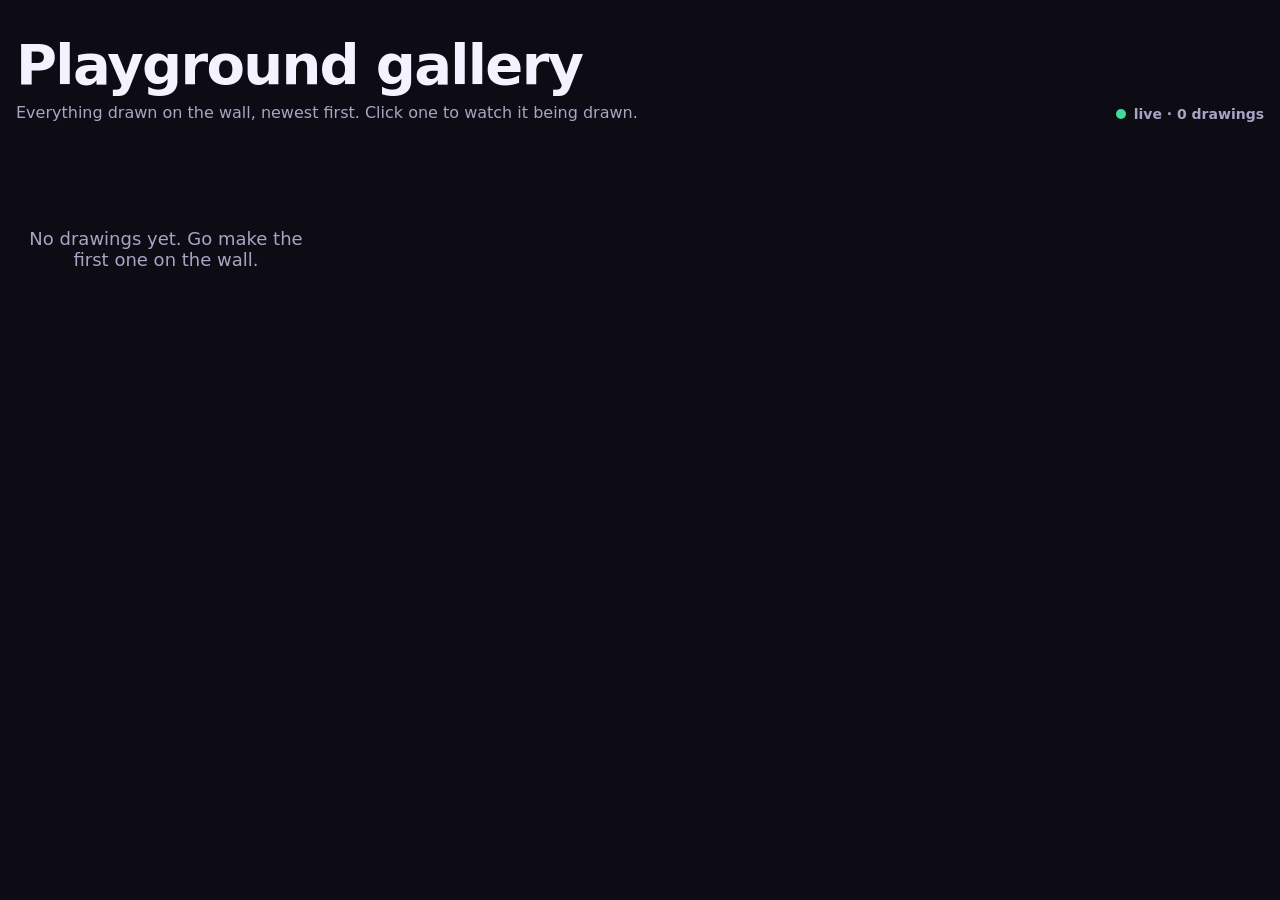
==== gallery.html @ fc292bc7 "Gesture drawing playground prototype Webcam hand and body tracking with MediaPipe, a p5.js wall canv" ====
<!doctype html>
<html lang="en">
<head>
<meta charset="utf-8">
<meta name="viewport" content="width=device-width,initial-scale=1">
<title>Playground Gallery</title>
<link rel="stylesheet" href="css/style.css">
<style>
  html, body { overflow: auto; }
  .wrap { max-width: 1280px; margin: 0 auto; padding: 32px 16px 80px; }
  header { display: flex; justify-content: space-between; align-items: end; gap: 16px; flex-wrap: wrap; margin-bottom: 28px; }
  h1 { font-size: clamp(32px, 6vw, 56px); margin: 0; letter-spacing: -0.03em; }
  .sub { color: var(--muted); margin: 6px 0 0; }
  .live { display: inline-flex; align-items: center; gap: 8px; font-weight: 700; font-size: 14px; color: var(--muted); }
  .live i { width: 10px; height: 10px; border-radius: 50%; background: var(--green); box-shadow: 0 0 0 0 var(--green); animation: pulse 2s infinite; }
  @keyframes pulse { 70% { box-shadow: 0 0 0 10px transparent; } }
  .grid { display: grid; grid-template-columns: repeat(auto-fill, minmax(240px, 1fr)); gap: 16px; }
  .tile { all: unset; cursor: pointer; display: block; background: #15131f; border: 1px solid var(--line); border-radius: 16px; overflow: hidden; transition: transform .2s; }
  .tile:hover, .tile:focus-visible { transform: translateY(-3px); outline: 2px solid var(--yellow); }
  .tile img { display: block; width: 100%; aspect-ratio: 4/3; object-fit: contain; background: var(--bg); }
  .tile .meta { padding: 10px 14px; font-size: 13px; color: var(--muted); display: flex; justify-content: space-between; }
  .tile.new { animation: pop .8s ease; }
  @keyframes pop { from { transform: scale(.85); opacity: 0; } }
  .empty { color: var(--muted); padding: 60px 0; text-align: center; font-size: 18px; }
  dialog { border: 0; padding: 0; background: transparent; max-width: min(1100px, 94vw); width: 100%; color: var(--text); }
  dialog::backdrop { background: rgba(5, 4, 10, .85); backdrop-filter: blur(6px); }
  .viewer { background: #15131f; border: 1px solid var(--line); border-radius: 18px; overflow: hidden; }
  #replay { display: grid; place-items: center; background: var(--bg); }
  #replay canvas { max-width: 100%; max-height: 72vh; height: auto !important; width: auto !important; }
  .bar { display: flex; gap: 10px; padding: 12px; align-items: center; flex-wrap: wrap; }
  .bar .grow { flex: 1; color: var(--muted); font-size: 14px; }
</style>
</head>
<body>
  <div class="wrap">
    <header>
      <div>
        <h1>Playground gallery</h1>
        <p class="sub">Everything drawn on the wall, newest first. Click one to watch it being drawn.</p>
      </div>
      <span class="live"><i></i><span id="count">loading…</span></span>
    </header>
    <div id="grid" class="grid"></div>
  </div>

  <dialog id="dlg">
    <div class="viewer">
      <div id="replay"></div>
      <div class="bar">
        <span class="grow" id="info"></span>
        <button class="btn" id="again">↻ Replay</button>
        <a class="btn" id="dl" download>Download PNG</a>
        <button class="btn" id="close">Close</button>
      </div>
    </div>
  </dialog>

  <script src="vendor/p5.min.js"></script>
  <script type="module">
    import { store } from './js/store.js';
    import { drawSegment } from './js/render.js';

    const grid = document.getElementById('grid');
    const fmt = t => new Date(t).toLocaleString([], { day: 'numeric', month: 'short', hour: '2-digit', minute: '2-digit' });
    let known = new Set();

    async function load() {
      const items = await store.list();
      document.getElementById('count').textContent = `live · ${items.length} drawing${items.length === 1 ? '' : 's'}`;
      if (!items.length) { grid.innerHTML = '<p class="empty">No drawings yet. Go make the first one on the wall.</p>'; return; }
      if (grid.querySelector('.empty')) grid.innerHTML = '';
      const first = known.size === 0;
      items.slice().reverse().forEach(d => {
        if (known.has(d.id)) return;
        known.add(d.id);
        const b = document.createElement('button');
        b.className = 'tile' + (first ? '' : ' new');
        b.innerHTML = `<img alt="Drawing from ${fmt(d.createdAt)}" loading="lazy"><div class="meta"><span>${fmt(d.createdAt)}</span><span>${d.people ? d.people + ' 👤' : ''}</span></div>`;
        b.querySelector('img').src = d.png;
        b.onclick = () => open(d.id);
        grid.prepend(b);
      });
    }

    // ---- replay ----
    let sketch;
    async function open(id) {
      const d = await store.get(id);
      if (!d) return;
      document.getElementById('info').textContent = `${fmt(d.createdAt)} · ${d.strokes?.length || 0} strokes`;
      const dl = document.getElementById('dl'); dl.href = d.png; dl.download = `playground-${d.id}.png`;
      document.getElementById('dlg').showModal();
      sketch?.remove();
      sketch = new p5(p => {
        let events, i, ink, k;
        const reset = () => {
          // Flatten strokes into segments ordered by time.
          events = [];
          for (const s of d.strokes || []) s.pts.forEach((pt, j) => events.push({ s, j, t: pt[3] }));
          events.sort((a, b) => a.t - b.t);
          // Squeeze the timeline: long pauses shrink, whole replay ~8s max.
          let tt = 0, prev = events[0]?.t ?? 0;
          for (const e of events) { tt += Math.min(e.t - prev, 250); prev = e.t; e.rt = tt; }
          k = tt > 8000 ? 8000 / tt : 1;
          i = 0; p.start = p.millis();
          ink.clear();
        };
        p.setup = () => {
          const scale = Math.min(1, 1600 / Math.max(d.width, d.height));
          p.createCanvas(Math.ceil(d.width * scale), Math.ceil(d.height * scale)).parent('replay');
          p.pixelDensity(1);
          ink = p.createGraphics(p.width, p.height); ink.pixelDensity(1); ink.scale(scale); ink.strokeCap(p.ROUND);
          reset();
          document.getElementById('again').onclick = reset;
        };
        p.draw = () => {
          const t = (p.millis() - p.start) / k;
          while (i < events.length && events[i].rt <= t) {
            const { s, j } = events[i];
            drawSegment(ink, s, s.pts[Math.max(0, j - 1)], s.pts[j], 0, 0, j);
            i++;
          }
          p.background('#0d0c14'); p.image(ink, 0, 0);
        };
      });
    }
    const dlg = document.getElementById('dlg');
    document.getElementById('close').onclick = () => dlg.close();
    dlg.addEventListener('close', () => { sketch?.remove(); sketch = null; });

    load();
    store.subscribe(() => load());
  </script>
</body>
</html>
---- css/style.css ----
:root {
  --bg: #0d0c14;
  --panel: rgba(20, 18, 32, 0.72);
  --line: rgba(255, 255, 255, 0.12);
  --text: #f4f2ff;
  --muted: #a9a4c4;
  --pink: #ff4d8d;
  --yellow: #ffd23f;
  --green: #3ddc97;
  --font: ui-rounded, "SF Pro Rounded", system-ui, -apple-system, "Segoe UI", sans-serif;
}
* { box-sizing: border-box; }
html, body { margin: 0; height: 100%; background: var(--bg); color: var(--text); font-family: var(--font); overflow: hidden; }
#stage, #stage canvas { position: fixed; inset: 0; display: block; }
#cam { position: absolute; width: 1px; height: 1px; opacity: 0; pointer-events: none; }

.hud { position: fixed; left: 0; right: 0; padding: 18px 24px; display: flex; align-items: center; gap: 16px; pointer-events: none; z-index: 2; }
.hud.top { top: 0; justify-content: space-between; }
.hud.bottom { bottom: 0; align-items: flex-end; justify-content: space-between; padding-right: 340px; }
.hud .right { display: flex; gap: 10px; pointer-events: auto; }
.brand { font-weight: 800; font-size: 20px; letter-spacing: -0.01em; }
.brand span { font-weight: 500; color: var(--muted); font-size: 14px; margin-left: 10px; }

.btn, .seg button, .primary {
  font: inherit; font-weight: 700; font-size: 14px; color: var(--text); text-decoration: none; cursor: pointer;
  background: var(--panel); border: 1px solid var(--line); border-radius: 999px; padding: 8px 14px; backdrop-filter: blur(10px);
}
.seg { display: flex; background: var(--panel); border: 1px solid var(--line); border-radius: 999px; padding: 3px; }
.seg button { border: 0; background: transparent; padding: 6px 12px; color: var(--muted); }
body[data-mode="hands"] [data-mode-btn="hands"], body[data-mode="body"] [data-mode-btn="body"] { background: var(--text); color: var(--bg); }

.legend { list-style: none; margin: 0; padding: 0; display: flex; flex-wrap: wrap; gap: 8px; max-width: 980px; }
.legend li { background: var(--panel); border: 1px solid var(--line); border-radius: 999px; padding: 7px 14px 7px 8px; font-size: 15px; font-weight: 600; display: flex; align-items: center; gap: 8px; backdrop-filter: blur(10px); }
.legend li b { font-size: 20px; line-height: 1; }
.legend li.z { color: var(--muted); }
body[data-mode="hands"] .body-only, body[data-mode="body"] .hands-only { display: none; }
body.hide-help .help .legend { display: none; }
#status { color: var(--muted); font-size: 12px; font-variant-numeric: tabular-nums; white-space: nowrap; position: fixed; right: 24px; top: 64px; }

#toast {
  position: fixed; left: 50%; top: 80px; transform: translate(-50%, -20px); opacity: 0; transition: .25s ease;
  background: var(--text); color: var(--bg); font-weight: 800; font-size: 20px; padding: 12px 22px; border-radius: 999px; z-index: 5; pointer-events: none;
}
#toast.show { opacity: 1; transform: translate(-50%, 0); }
#flash { position: fixed; inset: 0; background: #fff; opacity: 0; pointer-events: none; z-index: 4; }
#flash.go { animation: flash .6s ease-out; }
@keyframes flash { from { opacity: .7; } to { opacity: 0; } }

#intro { position: fixed; inset: 0; display: grid; place-items: center; z-index: 10; background: radial-gradient(1200px 600px at 30% 20%, #2a1840 0%, var(--bg) 60%); }
#intro .card { max-width: 560px; padding: 40px; text-align: center; }
#intro h1 { font-size: clamp(40px, 7vw, 72px); margin: 0 0 12px; letter-spacing: -0.03em; background: linear-gradient(90deg, var(--pink), var(--yellow), var(--green)); -webkit-background-clip: text; background-clip: text; color: transparent; }
#intro p { color: var(--muted); font-size: 18px; line-height: 1.5; }
.primary { font-size: 18px; padding: 14px 28px; background: var(--text); color: var(--bg); margin: 12px 0; }
#intro.loading .primary { opacity: .6; pointer-events: none; }
#err { color: var(--pink) !important; min-height: 1em; }
.keys { font-size: 13px !important; }
kbd { font: inherit; font-weight: 700; border: 1px solid var(--line); border-radius: 6px; padding: 1px 6px; color: var(--text); }
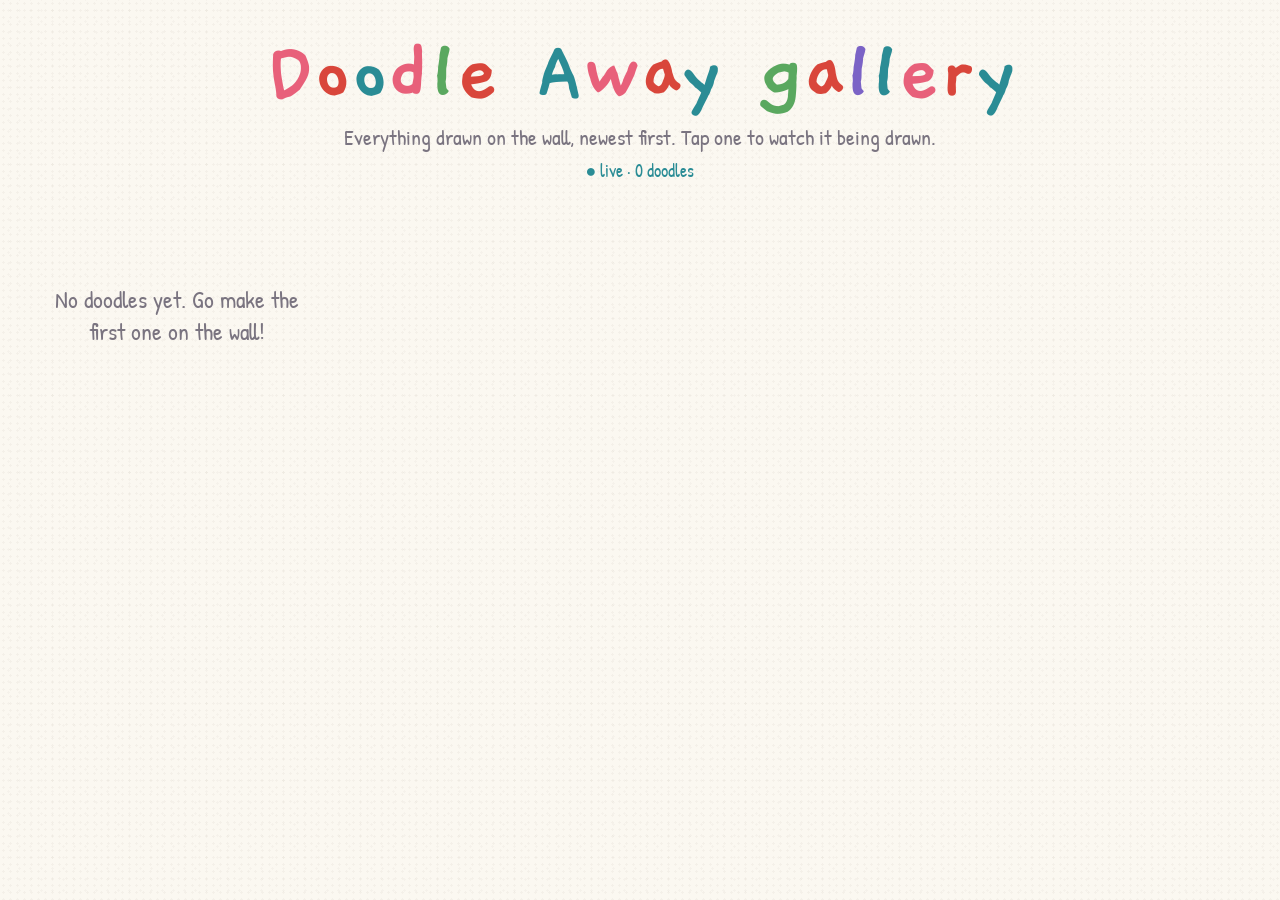
==== commit a5722716: "Doodle Away restyle: two hands only, three gestures Hand-drawn paper look from the Doodle Away sheet" ====
--- a/gallery.html
+++ b/gallery.html
@@ -3,42 +3,46 @@
 <head>
 <meta charset="utf-8">
 <meta name="viewport" content="width=device-width,initial-scale=1">
-<title>Playground Gallery</title>
+<title>Doodle Away Gallery</title>
 <link rel="stylesheet" href="css/style.css">
 <style>
-  html, body { overflow: auto; }
-  .wrap { max-width: 1280px; margin: 0 auto; padding: 32px 16px 80px; }
-  header { display: flex; justify-content: space-between; align-items: end; gap: 16px; flex-wrap: wrap; margin-bottom: 28px; }
-  h1 { font-size: clamp(32px, 6vw, 56px); margin: 0; letter-spacing: -0.03em; }
-  .sub { color: var(--muted); margin: 6px 0 0; }
-  .live { display: inline-flex; align-items: center; gap: 8px; font-weight: 700; font-size: 14px; color: var(--muted); }
-  .live i { width: 10px; height: 10px; border-radius: 50%; background: var(--green); box-shadow: 0 0 0 0 var(--green); animation: pulse 2s infinite; }
-  @keyframes pulse { 70% { box-shadow: 0 0 0 10px transparent; } }
-  .grid { display: grid; grid-template-columns: repeat(auto-fill, minmax(240px, 1fr)); gap: 16px; }
-  .tile { all: unset; cursor: pointer; display: block; background: #15131f; border: 1px solid var(--line); border-radius: 16px; overflow: hidden; transition: transform .2s; }
-  .tile:hover, .tile:focus-visible { transform: translateY(-3px); outline: 2px solid var(--yellow); }
-  .tile img { display: block; width: 100%; aspect-ratio: 4/3; object-fit: contain; background: var(--bg); }
-  .tile .meta { padding: 10px 14px; font-size: 13px; color: var(--muted); display: flex; justify-content: space-between; }
-  .tile.new { animation: pop .8s ease; }
-  @keyframes pop { from { transform: scale(.85); opacity: 0; } }
-  .empty { color: var(--muted); padding: 60px 0; text-align: center; font-size: 18px; }
-  dialog { border: 0; padding: 0; background: transparent; max-width: min(1100px, 94vw); width: 100%; color: var(--text); }
-  dialog::backdrop { background: rgba(5, 4, 10, .85); backdrop-filter: blur(6px); }
-  .viewer { background: #15131f; border: 1px solid var(--line); border-radius: 18px; overflow: hidden; }
-  #replay { display: grid; place-items: center; background: var(--bg); }
-  #replay canvas { max-width: 100%; max-height: 72vh; height: auto !important; width: auto !important; }
-  .bar { display: flex; gap: 10px; padding: 12px; align-items: center; flex-wrap: wrap; }
-  .bar .grow { flex: 1; color: var(--muted); font-size: 14px; }
+  .wrap { max-width: 1240px; margin: 0 auto; padding: 28px 16px 80px; }
+  header { text-align: center; margin-bottom: 36px; }
+  header h1 { font-family: var(--title); font-size: clamp(48px, 9vw, 88px); margin: 0; line-height: 1; }
+  header h1 span { display: inline-block; transform: rotate(var(--r, 0deg)); }
+  header p { font-size: 22px; color: var(--muted); margin: 6px 0 0; }
+  .live { font-size: 18px; color: var(--teal); }
+  .grid { display: grid; grid-template-columns: repeat(auto-fill, minmax(230px, 1fr)); gap: 40px 28px; }
+  .card {
+    all: unset; cursor: pointer; display: block; position: relative; background: #fff; padding: 10px 10px 6px;
+    box-shadow: 2px 4px 12px rgba(0, 0, 0, .1); transform: rotate(var(--r, 0deg)); transition: transform .2s;
+  }
+  .card::before { /* washi tape */
+    content: ''; position: absolute; left: 50%; top: -12px; width: 76px; height: 22px; transform: translateX(-50%) rotate(var(--tr, -3deg));
+    background: var(--tape, rgba(232, 96, 122, .45));
+  }
+  .card:hover, .card:focus-visible { transform: rotate(0deg) scale(1.03); z-index: 1; }
+  .card:focus-visible { outline: 2.5px dashed var(--ink); outline-offset: 4px; }
+  .card img { display: block; width: 100%; aspect-ratio: 4/3; object-fit: contain; background: var(--paper); }
+  .card .meta { text-align: center; font-size: 18px; color: var(--muted); padding-top: 4px; }
+  .card.new { animation: drop .7s ease; }
+  @keyframes drop { from { transform: translateY(-30px) rotate(8deg); opacity: 0; } }
+  .empty { text-align: center; font-size: 24px; color: var(--muted); padding: 40px 0; }
+  dialog { border: 0; padding: 0; background: transparent; max-width: min(1100px, 94vw); width: 100%; color: var(--ink); }
+  dialog::backdrop { background: rgba(60, 50, 40, .45); }
+  .viewer { background: #fff; padding: 14px; box-shadow: 4px 8px 30px rgba(0, 0, 0, .2); }
+  #replay { display: grid; place-items: center; background: var(--paper); }
+  #replay canvas { max-width: 100%; max-height: 70vh; height: auto !important; width: auto !important; }
+  .bar { display: flex; gap: 12px; padding-top: 12px; align-items: center; flex-wrap: wrap; }
+  .bar .grow { flex: 1; color: var(--muted); font-size: 20px; }
 </style>
 </head>
 <body>
   <div class="wrap">
     <header>
-      <div>
-        <h1>Playground gallery</h1>
-        <p class="sub">Everything drawn on the wall, newest first. Click one to watch it being drawn.</p>
-      </div>
-      <span class="live"><i></i><span id="count">loading…</span></span>
+      <h1 id="title" aria-label="Doodle Away gallery"></h1>
+      <p>Everything drawn on the wall, newest first. Tap one to watch it being drawn.</p>
+      <p class="live" id="count">loading…</p>
     </header>
     <div id="grid" class="grid"></div>
   </div>
@@ -48,9 +52,9 @@
       <div id="replay"></div>
       <div class="bar">
         <span class="grow" id="info"></span>
-        <button class="btn" id="again">↻ Replay</button>
-        <a class="btn" id="dl" download>Download PNG</a>
-        <button class="btn" id="close">Close</button>
+        <button class="btn" id="again">↻ replay</button>
+        <a class="btn" id="dl" download>download</a>
+        <button class="btn" id="close">close</button>
       </div>
     </div>
   </dialog>
@@ -60,45 +64,52 @@
     import { store } from './js/store.js';
     import { drawSegment } from './js/render.js';
 
+    const colors = ['#e8607a', '#d9463b', '#2a8c95', '#e8607a', '#5aa85f', '#d9463b', '#7b63c6', '#2a8c95'];
+    document.getElementById('title').innerHTML = [...'Doodle Away gallery'].map((ch, i) =>
+      ch === ' ' ? ' ' : `<span style="color:${colors[i % colors.length]};--r:${((i * 37) % 9) - 4}deg">${ch}</span>`).join('');
+
+    const tapes = ['rgba(232,96,122,.45)', 'rgba(42,140,149,.35)', 'rgba(242,182,48,.5)', 'rgba(123,99,198,.35)', 'rgba(90,168,95,.4)'];
     const grid = document.getElementById('grid');
     const fmt = t => new Date(t).toLocaleString([], { day: 'numeric', month: 'short', hour: '2-digit', minute: '2-digit' });
-    let known = new Set();
+    const known = new Set();
+    const hash = s => [...s].reduce((a, c) => (a * 31 + c.charCodeAt(0)) >>> 0, 7);
 
     async function load() {
       const items = await store.list();
-      document.getElementById('count').textContent = `live · ${items.length} drawing${items.length === 1 ? '' : 's'}`;
-      if (!items.length) { grid.innerHTML = '<p class="empty">No drawings yet. Go make the first one on the wall.</p>'; return; }
-      if (grid.querySelector('.empty')) grid.innerHTML = '';
+      document.getElementById('count').textContent = `● live · ${items.length} doodle${items.length === 1 ? '' : 's'}`;
+      if (!items.length) { grid.innerHTML = '<p class="empty">No doodles yet. Go make the first one on the wall!</p>'; return; }
+      grid.querySelector('.empty')?.remove();
       const first = known.size === 0;
       items.slice().reverse().forEach(d => {
         if (known.has(d.id)) return;
         known.add(d.id);
+        const h = hash(d.id);
         const b = document.createElement('button');
-        b.className = 'tile' + (first ? '' : ' new');
-        b.innerHTML = `<img alt="Drawing from ${fmt(d.createdAt)}" loading="lazy"><div class="meta"><span>${fmt(d.createdAt)}</span><span>${d.people ? d.people + ' 👤' : ''}</span></div>`;
+        b.className = 'card' + (first ? '' : ' new');
+        b.style.setProperty('--r', `${(h % 7) - 3}deg`);
+        b.style.setProperty('--tr', `${(h % 9) - 4}deg`);
+        b.style.setProperty('--tape', tapes[h % tapes.length]);
+        b.innerHTML = `<img alt="Doodle from ${fmt(d.createdAt)}" loading="lazy"><div class="meta">${fmt(d.createdAt)}</div>`;
         b.querySelector('img').src = d.png;
         b.onclick = () => open(d.id);
         grid.prepend(b);
       });
     }
 
-    // ---- replay ----
     let sketch;
     async function open(id) {
       const d = await store.get(id);
       if (!d) return;
-      document.getElementById('info').textContent = `${fmt(d.createdAt)} · ${d.strokes?.length || 0} strokes`;
-      const dl = document.getElementById('dl'); dl.href = d.png; dl.download = `playground-${d.id}.png`;
+      document.getElementById('info').textContent = fmt(d.createdAt);
+      const dl = document.getElementById('dl'); dl.href = d.png; dl.download = `doodle-${d.id}.png`;
       document.getElementById('dlg').showModal();
       sketch?.remove();
       sketch = new p5(p => {
         let events, i, ink, k;
         const reset = () => {
-          // Flatten strokes into segments ordered by time.
           events = [];
           for (const s of d.strokes || []) s.pts.forEach((pt, j) => events.push({ s, j, t: pt[3] }));
           events.sort((a, b) => a.t - b.t);
-          // Squeeze the timeline: long pauses shrink, whole replay ~8s max.
           let tt = 0, prev = events[0]?.t ?? 0;
           for (const e of events) { tt += Math.min(e.t - prev, 250); prev = e.t; e.rt = tt; }
           k = tt > 8000 ? 8000 / tt : 1;
@@ -120,7 +131,7 @@
             drawSegment(ink, s, s.pts[Math.max(0, j - 1)], s.pts[j], 0, 0, j);
             i++;
           }
-          p.background('#0d0c14'); p.image(ink, 0, 0);
+          p.background('#fbf8f1'); p.image(ink, 0, 0);
         };
       });
     }
--- a/css/style.css
+++ b/css/style.css
@@ -1,57 +1,111 @@
+@font-face { font-family: 'Patrick Hand'; src: url(../fonts/patrick-hand.woff2) format('woff2'); font-display: block; }
+@font-face { font-family: 'Gaegu'; src: url(../fonts/gaegu-bold.woff2) format('woff2'); font-weight: 700; font-display: block; }
+
 :root {
-  --bg: #0d0c14;
-  --panel: rgba(20, 18, 32, 0.72);
-  --line: rgba(255, 255, 255, 0.12);
-  --text: #f4f2ff;
-  --muted: #a9a4c4;
-  --pink: #ff4d8d;
-  --yellow: #ffd23f;
-  --green: #3ddc97;
-  --font: ui-rounded, "SF Pro Rounded", system-ui, -apple-system, "Segoe UI", sans-serif;
+  --paper: #fbf8f1;
+  --pencil: #8b8780;
+  --ink: #2d2a32;
+  --muted: #7a7480;
+  --pink: #e8607a;
+  --red: #d9463b;
+  --teal: #2a8c95;
+  --green: #5aa85f;
+  --yellow: #f2b630;
+  --purple: #7b63c6;
+  --hand: 'Patrick Hand', 'Comic Sans MS', 'Chalkboard SE', cursive;
+  --title: 'Gaegu', 'Patrick Hand', cursive;
 }
 * { box-sizing: border-box; }
-html, body { margin: 0; height: 100%; background: var(--bg); color: var(--text); font-family: var(--font); overflow: hidden; }
-#stage, #stage canvas { position: fixed; inset: 0; display: block; }
-#cam { position: absolute; width: 1px; height: 1px; opacity: 0; pointer-events: none; }
+html, body { margin: 0; height: 100%; color: var(--ink); font-family: var(--hand); }
+body {
+  background-color: var(--paper);
+  /* faint paper grain */
+  background-image:
+    radial-gradient(rgba(120, 100, 70, .05) 1px, transparent 1.2px),
+    radial-gradient(rgba(120, 100, 70, .04) 1px, transparent 1.2px);
+  background-size: 7px 7px, 11px 11px;
+  background-position: 0 0, 3px 5px;
+}
+body.wall { overflow: hidden; }
 
-.hud { position: fixed; left: 0; right: 0; padding: 18px 24px; display: flex; align-items: center; gap: 16px; pointer-events: none; z-index: 2; }
-.hud.top { top: 0; justify-content: space-between; }
-.hud.bottom { bottom: 0; align-items: flex-end; justify-content: space-between; padding-right: 340px; }
-.hud .right { display: flex; gap: 10px; pointer-events: auto; }
-.brand { font-weight: 800; font-size: 20px; letter-spacing: -0.01em; }
-.brand span { font-weight: 500; color: var(--muted); font-size: 14px; margin-left: 10px; }
+.frame { position: fixed; inset: 0; width: 100%; height: 100%; pointer-events: none; }
+.frame path { fill: none; stroke: var(--pencil); stroke-width: 1.6; filter: url(#wobble); }
+#stage, #stage canvas { position: fixed; inset: 0; display: block; z-index: 2; }
 
-.btn, .seg button, .primary {
-  font: inherit; font-weight: 700; font-size: 14px; color: var(--text); text-decoration: none; cursor: pointer;
-  background: var(--panel); border: 1px solid var(--line); border-radius: 999px; padding: 8px 14px; backdrop-filter: blur(10px);
+.title {
+  position: fixed; left: 50%; top: max(14px, 3vh); transform: translateX(-50%); margin: 0; z-index: 3;
+  font-family: var(--title); font-weight: 700; font-size: clamp(44px, 7.2vh, 92px); line-height: 1; white-space: nowrap;
+  background: var(--paper); padding: 0 18px;
 }
-.seg { display: flex; background: var(--panel); border: 1px solid var(--line); border-radius: 999px; padding: 3px; }
-.seg button { border: 0; background: transparent; padding: 6px 12px; color: var(--muted); }
-body[data-mode="hands"] [data-mode-btn="hands"], body[data-mode="body"] [data-mode-btn="body"] { background: var(--text); color: var(--bg); }
+.title span { display: inline-block; transform: rotate(var(--r, 0deg)); }
+.title .sp { width: .35em; }
+.tagline {
+  position: fixed; left: 50%; bottom: max(14px, 2.6vh); transform: translateX(-50%); margin: 0; z-index: 3;
+  font-size: clamp(22px, 3.4vh, 38px); white-space: nowrap;
+}
+.doodle { position: fixed; width: clamp(34px, 5vh, 60px); height: clamp(34px, 5vh, 60px); z-index: 1; filter: url(#wobble); }
+.doodle.sm { width: clamp(24px, 3.4vh, 40px); height: clamp(24px, 3.4vh, 40px); }
+.doodle svg { width: 100%; height: 100%; display: block; }
 
-.legend { list-style: none; margin: 0; padding: 0; display: flex; flex-wrap: wrap; gap: 8px; max-width: 980px; }
-.legend li { background: var(--panel); border: 1px solid var(--line); border-radius: 999px; padding: 7px 14px 7px 8px; font-size: 15px; font-weight: 600; display: flex; align-items: center; gap: 8px; backdrop-filter: blur(10px); }
-.legend li b { font-size: 20px; line-height: 1; }
-.legend li.z { color: var(--muted); }
-body[data-mode="hands"] .body-only, body[data-mode="body"] .hands-only { display: none; }
-body.hide-help .help .legend { display: none; }
-#status { color: var(--muted); font-size: 12px; font-variant-numeric: tabular-nums; white-space: nowrap; position: fixed; right: 24px; top: 64px; }
+.tray { position: fixed; display: flex; gap: 10px; z-index: 3; pointer-events: none; }
+.marker svg { width: 100%; height: 100%; display: block; filter: url(#wobble); }
+
+.howto {
+  position: fixed; right: calc(max(56px, 7vw) + 16px); top: calc(max(96px, 14vh) + 14px); z-index: 3;
+  list-style: none; margin: 0; padding: 12px 16px; display: grid; gap: 4px; font-size: 22px;
+  background: #fff7c9; transform: rotate(1.5deg); box-shadow: 2px 3px 0 rgba(0, 0, 0, .07);
+}
+.howto::before { /* washi tape */
+  content: ''; position: absolute; left: 50%; top: -12px; width: 70px; height: 22px; transform: translateX(-50%) rotate(-4deg);
+  background: rgba(232, 96, 122, .45);
+}
+.howto b { display: inline-block; min-width: 2.4em; }
+body.hide-help .howto { display: none; }
+
+.bubble {
+  position: fixed; left: 50%; top: 45%; transform: translate(-50%, -50%) scale(.9); z-index: 4; opacity: 0; transition: .25s;
+  font-size: clamp(26px, 4vh, 44px); padding: 14px 28px; background: #fff; border: 2.5px solid var(--ink);
+  border-radius: 30px 26px 32px 24px / 24px 30px 26px 32px; pointer-events: none;
+}
+body.one-hand .bubble { opacity: 1; transform: translate(-50%, -50%) scale(1); }
+
+.polaroid {
+  position: fixed; right: calc(max(56px, 7vw) + 14px); bottom: calc(max(70px, 10vh) + 14px); z-index: 3; margin: 0;
+  background: #fff; padding: 8px 8px 4px; box-shadow: 2px 4px 10px rgba(0, 0, 0, .12); transform: rotate(-3deg);
+}
+.polaroid::before {
+  content: ''; position: absolute; left: 50%; top: -11px; width: 64px; height: 20px; transform: translateX(-50%) rotate(3deg);
+  background: rgba(42, 140, 149, .35);
+}
+.polaroid video { display: block; width: min(220px, 17vw); aspect-ratio: 16/9; object-fit: cover; transform: scaleX(-1); background: #eee; }
+.polaroid figcaption { text-align: center; font-size: 18px; color: var(--muted); }
+body.hide-cam .polaroid { display: none; }
+
+.gallery-link { position: fixed; right: max(16px, 2vw); bottom: max(14px, 2.6vh); z-index: 3; color: var(--teal); font-size: 22px; }
+
+.btn {
+  font: inherit; font-size: 20px; color: var(--ink); cursor: pointer; text-decoration: none; display: inline-block;
+  background: #fff; border: 2.5px solid var(--ink); padding: 6px 18px;
+  border-radius: 18px 14px 20px 12px / 12px 20px 14px 18px; box-shadow: 3px 3px 0 var(--ink);
+}
+.btn:hover { transform: translate(-1px, -1px); box-shadow: 4px 4px 0 var(--ink); }
+.btn.primary { background: var(--yellow); font-size: 26px; padding: 10px 28px; }
 
 #toast {
-  position: fixed; left: 50%; top: 80px; transform: translate(-50%, -20px); opacity: 0; transition: .25s ease;
-  background: var(--text); color: var(--bg); font-weight: 800; font-size: 20px; padding: 12px 22px; border-radius: 999px; z-index: 5; pointer-events: none;
+  position: fixed; left: 50%; top: calc(max(96px, 14vh) + 20px); transform: translate(-50%, -16px) rotate(-1.5deg); opacity: 0; transition: .25s; z-index: 6;
+  background: #fff; border: 2.5px solid var(--ink); font-size: 28px; padding: 8px 22px; pointer-events: none;
+  border-radius: 20px 14px 22px 12px / 12px 22px 14px 20px;
 }
-#toast.show { opacity: 1; transform: translate(-50%, 0); }
-#flash { position: fixed; inset: 0; background: #fff; opacity: 0; pointer-events: none; z-index: 4; }
+#toast.show { opacity: 1; transform: translate(-50%, 0) rotate(-1.5deg); }
+#flash { position: fixed; inset: 0; background: #fff; opacity: 0; pointer-events: none; z-index: 5; }
 #flash.go { animation: flash .6s ease-out; }
-@keyframes flash { from { opacity: .7; } to { opacity: 0; } }
+@keyframes flash { from { opacity: .85; } to { opacity: 0; } }
 
-#intro { position: fixed; inset: 0; display: grid; place-items: center; z-index: 10; background: radial-gradient(1200px 600px at 30% 20%, #2a1840 0%, var(--bg) 60%); }
-#intro .card { max-width: 560px; padding: 40px; text-align: center; }
-#intro h1 { font-size: clamp(40px, 7vw, 72px); margin: 0 0 12px; letter-spacing: -0.03em; background: linear-gradient(90deg, var(--pink), var(--yellow), var(--green)); -webkit-background-clip: text; background-clip: text; color: transparent; }
-#intro p { color: var(--muted); font-size: 18px; line-height: 1.5; }
-.primary { font-size: 18px; padding: 14px 28px; background: var(--text); color: var(--bg); margin: 12px 0; }
-#intro.loading .primary { opacity: .6; pointer-events: none; }
-#err { color: var(--pink) !important; min-height: 1em; }
-.keys { font-size: 13px !important; }
-kbd { font: inherit; font-weight: 700; border: 1px solid var(--line); border-radius: 6px; padding: 1px 6px; color: var(--text); }
+#intro { position: fixed; inset: 0; display: grid; place-items: center; z-index: 10; background: rgba(251, 248, 241, .94); }
+#intro .card { max-width: 560px; padding: 32px; text-align: center; }
+#intro h2 { font-family: var(--title); font-size: clamp(56px, 10vw, 96px); margin: 0 0 8px; color: var(--pink); transform: rotate(-2deg); }
+#intro p { font-size: 22px; line-height: 1.35; color: var(--muted); }
+#intro.loading .btn { opacity: .6; pointer-events: none; }
+#err { color: var(--red) !important; min-height: 1em; }
+.keys { font-size: 16px !important; }
+kbd { font: inherit; border: 1.5px solid var(--pencil); border-radius: 5px; padding: 0 5px; }
